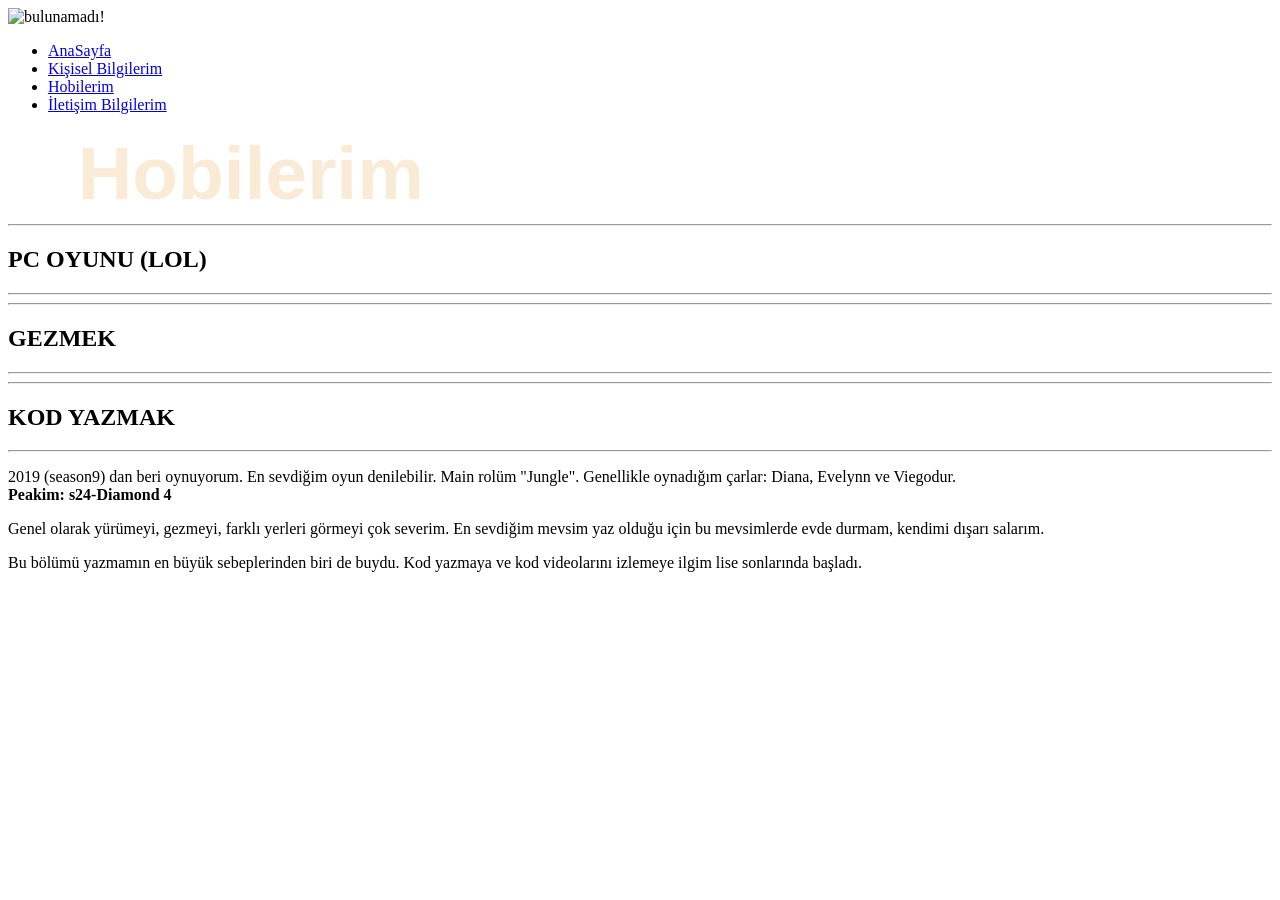
==== hobilerim.html @ 816f6168 "Add files via upload" ====
<!DOCTYPE html>
<html lang="en">

<head>
    <meta charset="UTF-8">
    <meta name="viewport" content="width=device-width, initial-scale=1.0">
    <title>Kişisel Bilgilerim</title>
    <link rel="stylesheet" href="/mySite/hobilerim.css">
    <style>
        h1 {
            margin-top: 50x;
            display: inline;
            color: antiquewhite;
            margin-left: 70px;
            font-size: 75px;
            font-family: 'Trebuchet MS', 'Lucida Sans Unicode', 'Lucida Grande', 'Lucida Sans', Arial, sans-serif
        }

        h1:hover {
            color: orange;
            cursor: pointer;
        }
    </style>
</head>

<body>
    <div class="anasayfa1">
        <nav>
            <img src="/images/ak.png" alt="bulunamadı!">
            <ul>
                <li><a href="index.html">AnaSayfa</a></li>
                <li><a href="kisiselB.html">Kişisel Bilgilerim</a></li>
                <li><a href="hobilerim.html">Hobilerim</a></li>
                <li><a href="iletisim.html">İletişim Bilgilerim</a></li>
            </ul>
        </nav>
        <h1><a href="#"></a>Hobilerim</h1>
        <div class="card-container">
            <div class="card">
                <div class="yazi">
                    <hr>
                    <h2>PC OYUNU (LOL)</h2>
                    <hr>
                </div>
            </div>
            <div class="card">
                <div class="yazi">
                    <hr>
                    <h2>GEZMEK</h2>
                    <hr>
                </div>
            </div>
            <div class="card">
                <div class="yazi">
                    <hr>
                    <h2>KOD YAZMAK</h2>
                    <hr>
                </div>
            </div>
        </div>
        <div class="card-container1">
            <div class="description">
                <p>2019 (season9) dan beri oynuyorum. En sevdiğim oyun denilebilir. 
                    Main rolüm "Jungle". Genellikle oynadığım çarlar: 
                    Diana, Evelynn ve Viegodur. <br><b>Peakim: s24-Diamond 4</b>
                </p>
            </div>
            <div class="description">
                <p>Genel olarak yürümeyi, gezmeyi, farklı yerleri görmeyi çok severim.
                    En sevdiğim mevsim yaz olduğu için bu mevsimlerde evde durmam, kendimi dışarı salarım.
                </p>
            </div>
            <div class="description">
                <p>Bu bölümü yazmamın en büyük sebeplerinden biri de buydu.
                    Kod yazmaya ve kod videolarını izlemeye ilgim lise sonlarında başladı.
                </p>
            </div>
        </div>

</body>

</html>
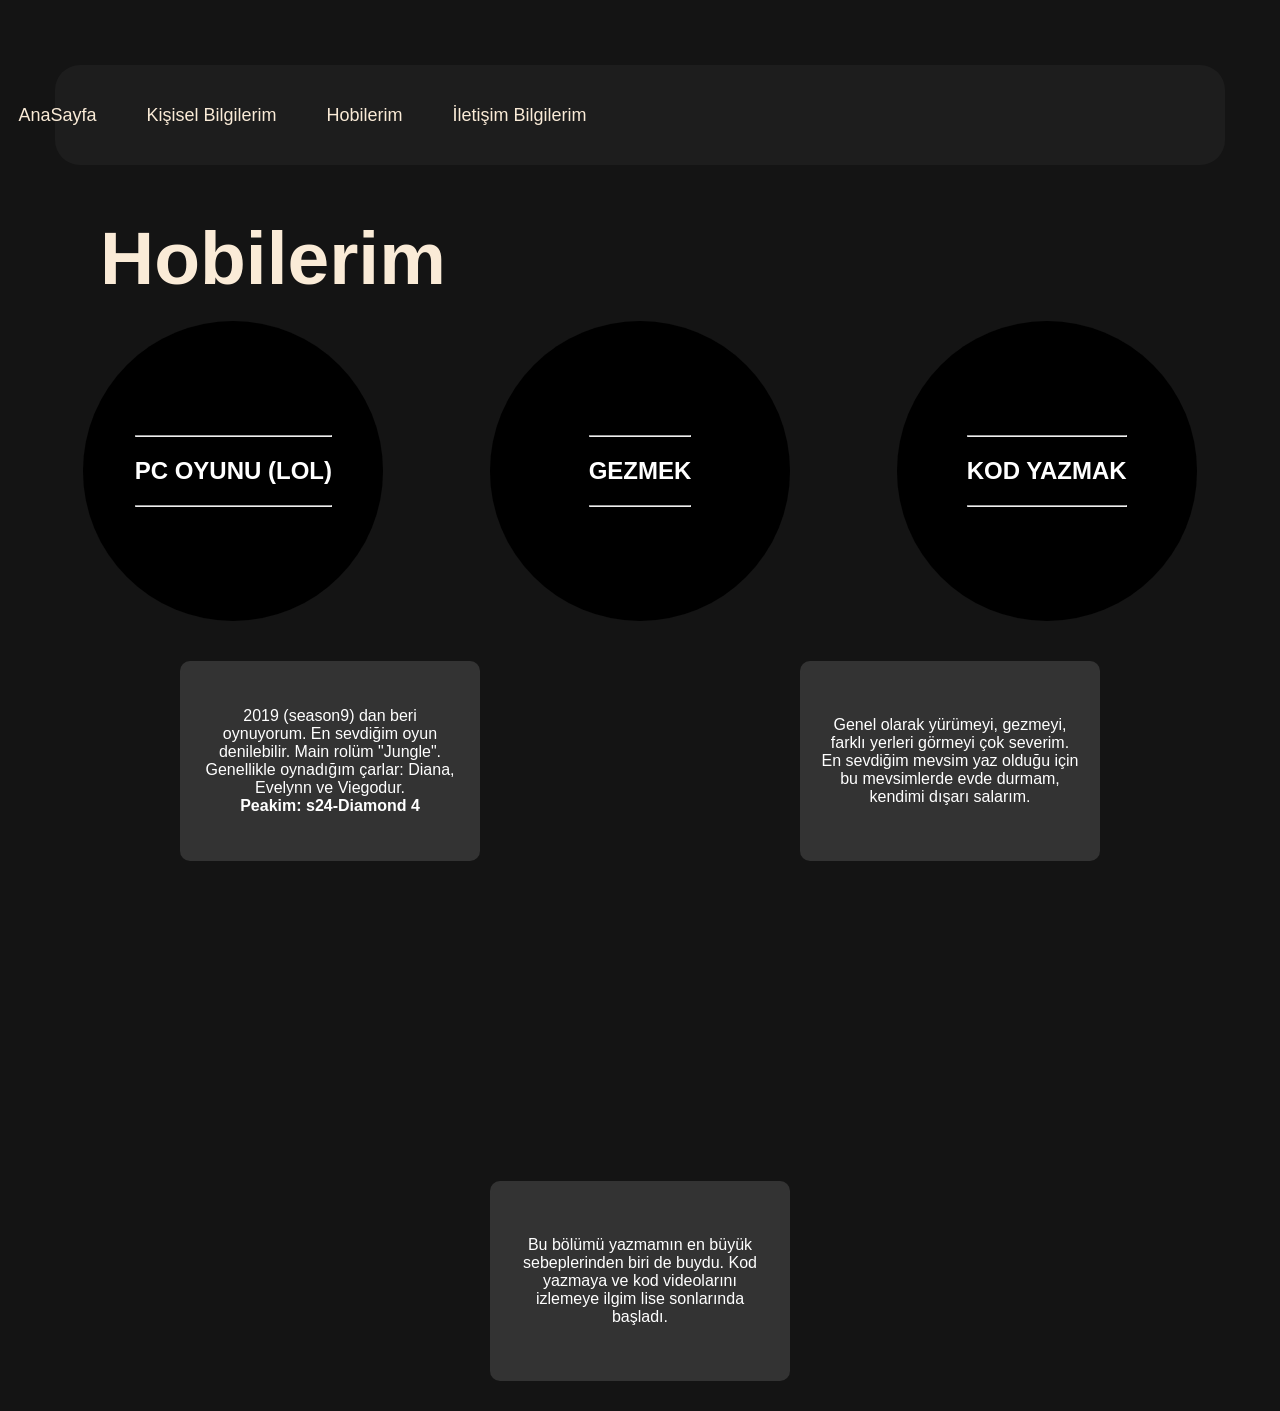
==== commit bbe51bb4: "hobilerim.html" ====
--- a/hobilerim.html
+++ b/hobilerim.html
@@ -5,7 +5,7 @@
     <meta charset="UTF-8">
     <meta name="viewport" content="width=device-width, initial-scale=1.0">
     <title>Kişisel Bilgilerim</title>
-    <link rel="stylesheet" href="/mySite/hobilerim.css">
+    <link rel="stylesheet" href="hobilerim.css">
     <style>
         h1 {
             margin-top: 50x;
@@ -79,4 +79,5 @@
 
 </body>
 
-</html>+
+</html>
--- a/hobilerim.css
+++ b/hobilerim.css
@@ -0,0 +1,236 @@
+* {
+    
+    box-sizing: border-box; /* Padding ve border'ların genişliği bozmamasını sağlar */
+}
+
+body{
+    margin: 0px;
+    padding: 0px;
+    overflow-x: hidden; /* Yatay kaydırmayı engeller */
+    justify-content: space-around;
+    align-items: center;
+}
+
+nav{
+    height: 100px;
+    background-color: rgb(29, 29, 29);
+    border-radius: 25px;
+    margin-left: 25px;
+    margin-right: 25px;
+    margin-bottom: 50px;
+    display: flex;
+    justify-content: center;
+    align-items: center;
+    margin-top: 35px;
+    border: 2px solid transparent; /* Kaymayı önlemek için başlangıçta şeffaf border */
+}
+ul{
+    list-style-type:none;
+    display: flex;   
+    margin: 0;
+    padding: 0;
+}
+
+ul li a{
+    color: antiquewhite;
+    list-style-type: none;
+    text-decoration: none;
+    padding: 15px 25px;
+    font-size: large;
+    display: inline-block;
+    transition: 0.3s;
+    font-family: 'Gill Sans', 'Gill Sans MT', Calibri, 'Trebuchet MS', sans-serif;
+}
+img{
+    width: 200px;
+    margin-left: -875px;
+}
+.anasayfa1{
+    min-height: 100vh;
+    background-color: rgb(20, 20, 20);
+    width: 100%;   
+    margin: 0px; 
+    padding: 30px;  
+    background-image: url(/images/background.jpg);    
+    background-size: cover;
+    background-position: center;
+    
+}
+
+ul li a:hover{
+    color: orange;
+    opacity: 0.8s;
+    cursor: pointer;
+    transform: scale(1.1);
+    transition: 0.3s;
+}
+
+nav:hover{
+    border: 2px solid bisque;
+    transition: all 0.3s;
+    background-color: black;
+}
+
+.kb1:hover{
+   transition: 0.5s;
+   border: 2px solid orange; 
+    
+}
+
+
+.card::before{
+    content: "";
+    position: absolute;
+    top: 0;
+    left: 0;
+    width: 100%;
+    height: 100%;
+    background-position: center;
+    background-size: cover;
+
+    filter: blur(1.3px);
+    opacity: 0.6;
+    z-index: -1;
+    transform: scale(1.1);
+}
+
+.card:nth-child(1)::before {
+    background-image: url("/images/diana.webp");
+}
+
+.card:nth-child(3)::before {
+    background-image: url("/images/code.jpg");
+}
+
+.card:nth-child(2)::before {
+    background-image: url("/images/iskenderun.jpg");
+}
+
+.card {
+    position: relative;
+    width: 300px;
+    height: 300px;
+    display: flex;
+    align-items: center;
+    justify-content: center;
+    background-color: black;
+    overflow: hidden;
+    border-radius: 50%; /* Daire formu */
+    
+    /* Margin-left yerine bunu kullan: */
+    margin: 20px auto; 
+    
+    backdrop-filter: blur(1px);
+    transition: transform 0.3s ease; /* Hover efekti için yumuşak geçiş */
+    text-align: center;
+}
+
+.yazi{
+    color:white;
+    text-align: center;
+    align-items: center;
+    padding-top: 0px;
+    position: relative;
+    z-index: 2;
+    font-family:'Gill Sans', 'Gill Sans MT', Calibri, 'Trebuchet MS', sans-serif;
+}
+.card:hover{
+    border: 1px solid orange;
+    transition: 0.5s;
+    transform: scale(1.1)
+}
+
+.yazi:hover{
+     transition: 0.5s;
+     cursor: pointer;
+}
+.card-container{
+    display: flex;
+    flex-wrap: wrap;        /* Ekran küçüldüğünde kartların taşmasını değil, alta inmesini sağlar */
+
+}
+
+.card-container1 {
+    display: flex; /* Kutuları yan yana dizer */
+    flex-wrap: wrap; /* Ekran daralınca aşağı kaymalarını sağlar */
+    justify-content: center; /* Kutuları sayfada ortalar */
+    gap: 320px; /* Kutuların arasındaki boşluğu sabitler */
+    margin-top: 20px;
+}
+
+.description {
+    width: 300px;
+    height: 200px; /* İçerik çok olursa 'min-height' kullanabilirsin */
+    background-color: rgba(59, 59, 59, 0.8);
+    color: white;
+    border-radius: 10px;
+    padding: 20px; /* Yazının kenarlara yapışmaması için */
+    display: flex;
+    flex-direction: column;
+    justify-content: center;
+    align-items: center;
+    text-align: center;
+    border: 1px solid transparent;
+    transition: 0.3s;
+    font-family:'Trebuchet MS', 'Lucida Sans Unicode', 'Lucida Grande', 'Lucida Sans', Arial, sans-serif;
+}
+
+/* Senin sevdiğin hover efekti */
+.description:hover {
+    border: 1px solid orange;
+    transform: translateY(-5px);
+    border-radius: 45px 15px;
+    background-color: rgba(24, 24, 24, 0.8) ;
+}
+
+/* --- MOBİL UYUMLULUK YAMASI --- */
+@media screen and (max-width: 768px) {
+    
+    nav {
+        height: auto;
+        flex-direction: column; /* Logo ve menüyü alt alta dizer */
+        padding: 20px;
+        margin: 10px;
+        gap: 15px;
+    }
+
+    img {
+        margin-left: 0 !important; /* negatif boşluğu sıfırladık */
+        width: 150px; /* Logoyu biraz küçülttük */
+    }
+
+    ul {
+        flex-wrap: wrap; /* Menü elemanları sığmazsa aşağı kayar */
+        justify-content: center;
+    }
+
+    ul li a {
+        padding: 10px;
+        font-size: 16px;
+    }
+
+    .card {
+        width: 260px; /* Telefon ekranı için boyutları optimize ettik */
+        height: 260px;
+        margin: 20px auto !important; /* Her şeyi ortaladık */
+        transform: scale(1) !important; /* Mobilde taşmayı önlemek için sabit boyuta çektik */
+    }
+
+    .card-container1 {
+        gap: 20px; /* 320px olan boşluğu mobilde 20px'e indirdik */
+        padding: 10px;
+    }
+
+    .description {
+        width: 100%; /* Telefonun genişliğini tam kaplasın */
+        max-width: 320px;
+        margin: 10px auto;
+    }
+
+    .anasayfa1 {
+        padding: 15px;
+        display: flex;
+        flex-direction: column;
+        align-items: center;
+    }
+}
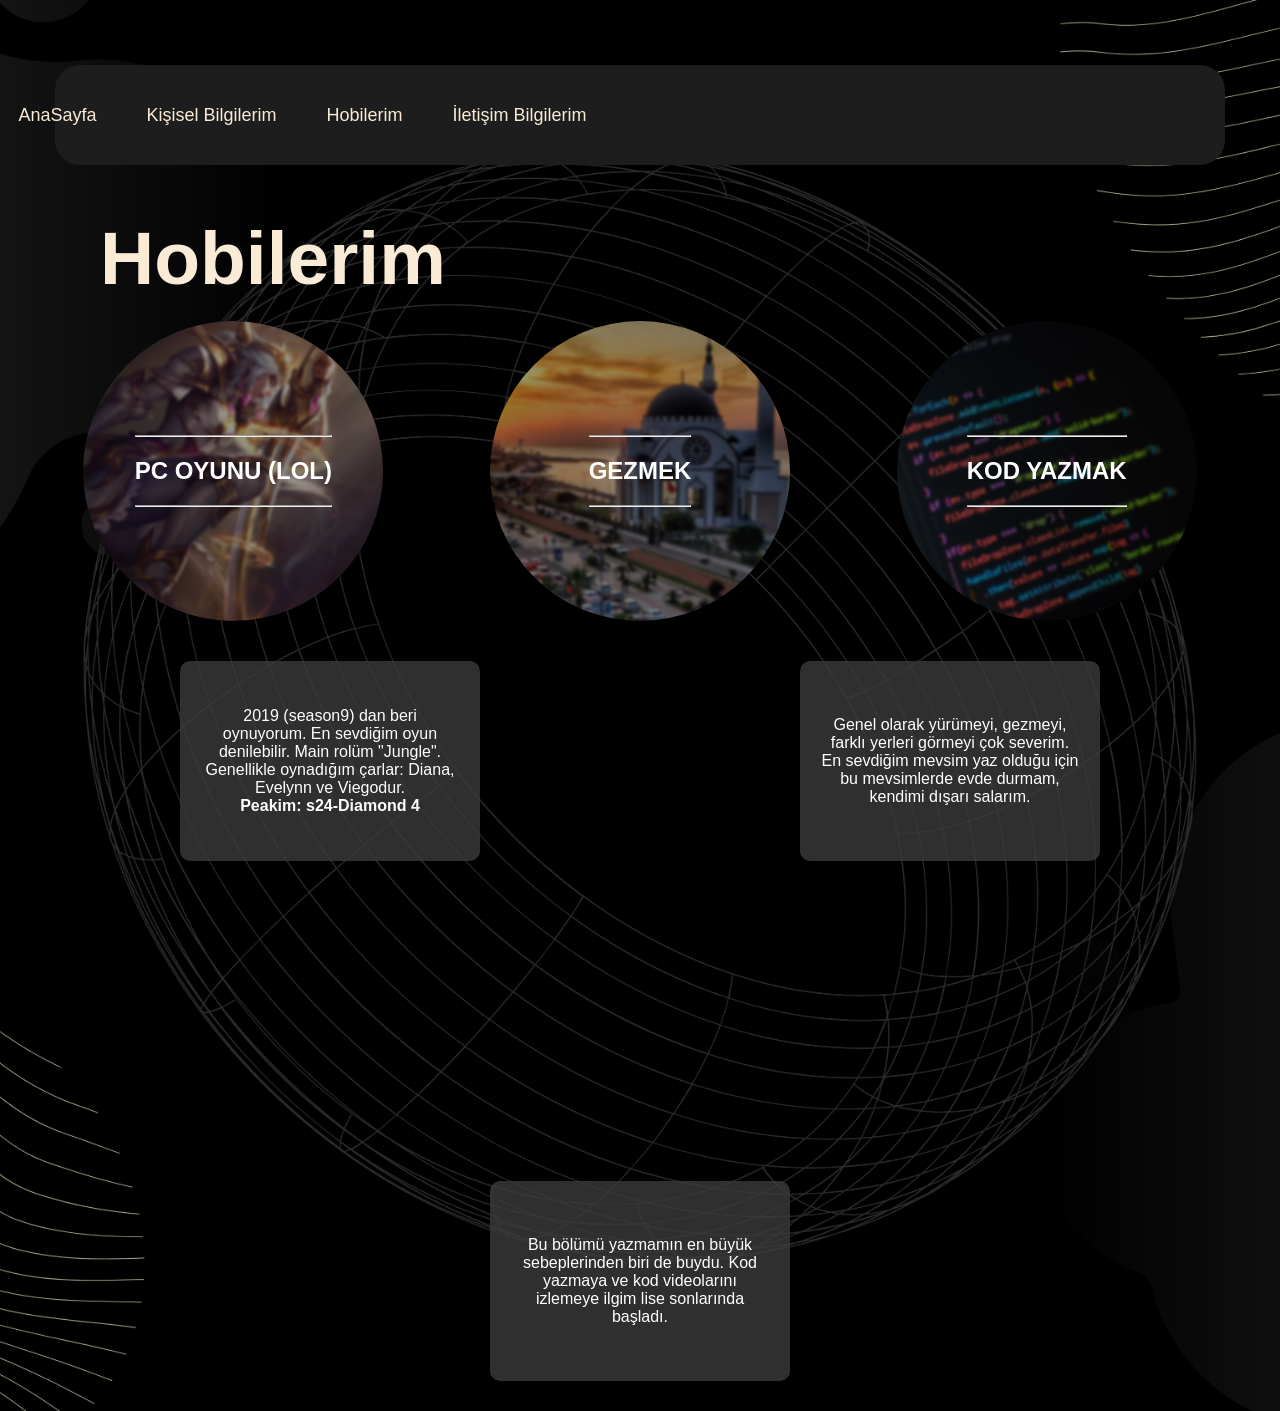
==== commit c2408848: "hobilerim.html" ====
--- a/hobilerim.html
+++ b/hobilerim.html
@@ -26,7 +26,7 @@
 <body>
     <div class="anasayfa1">
         <nav>
-            <img src="/images/ak.png" alt="bulunamadı!">
+            <img src='ak.png' alt='Logo!'>
             <ul>
                 <li><a href="index.html">AnaSayfa</a></li>
                 <li><a href="kisiselB.html">Kişisel Bilgilerim</a></li>
@@ -81,3 +81,4 @@
 
 
 </html>
+
--- a/hobilerim.css
+++ b/hobilerim.css
@@ -51,7 +51,7 @@
     width: 100%;   
     margin: 0px; 
     padding: 30px;  
-    background-image: url(/images/background.jpg);    
+    background-image: url('background.jpg');    
     background-size: cover;
     background-position: center;
     
@@ -95,15 +95,15 @@
 }
 
 .card:nth-child(1)::before {
-    background-image: url("/images/diana.webp");
+    background-image: url('diana.webp');
 }
 
 .card:nth-child(3)::before {
-    background-image: url("/images/code.jpg");
+    background-image: url('code.jpg');
 }
 
 .card:nth-child(2)::before {
-    background-image: url("/images/iskenderun.jpg");
+    background-image: url('iskenderun.jpg');
 }
 
 .card {
@@ -234,3 +234,4 @@
         align-items: center;
     }
 }
+
